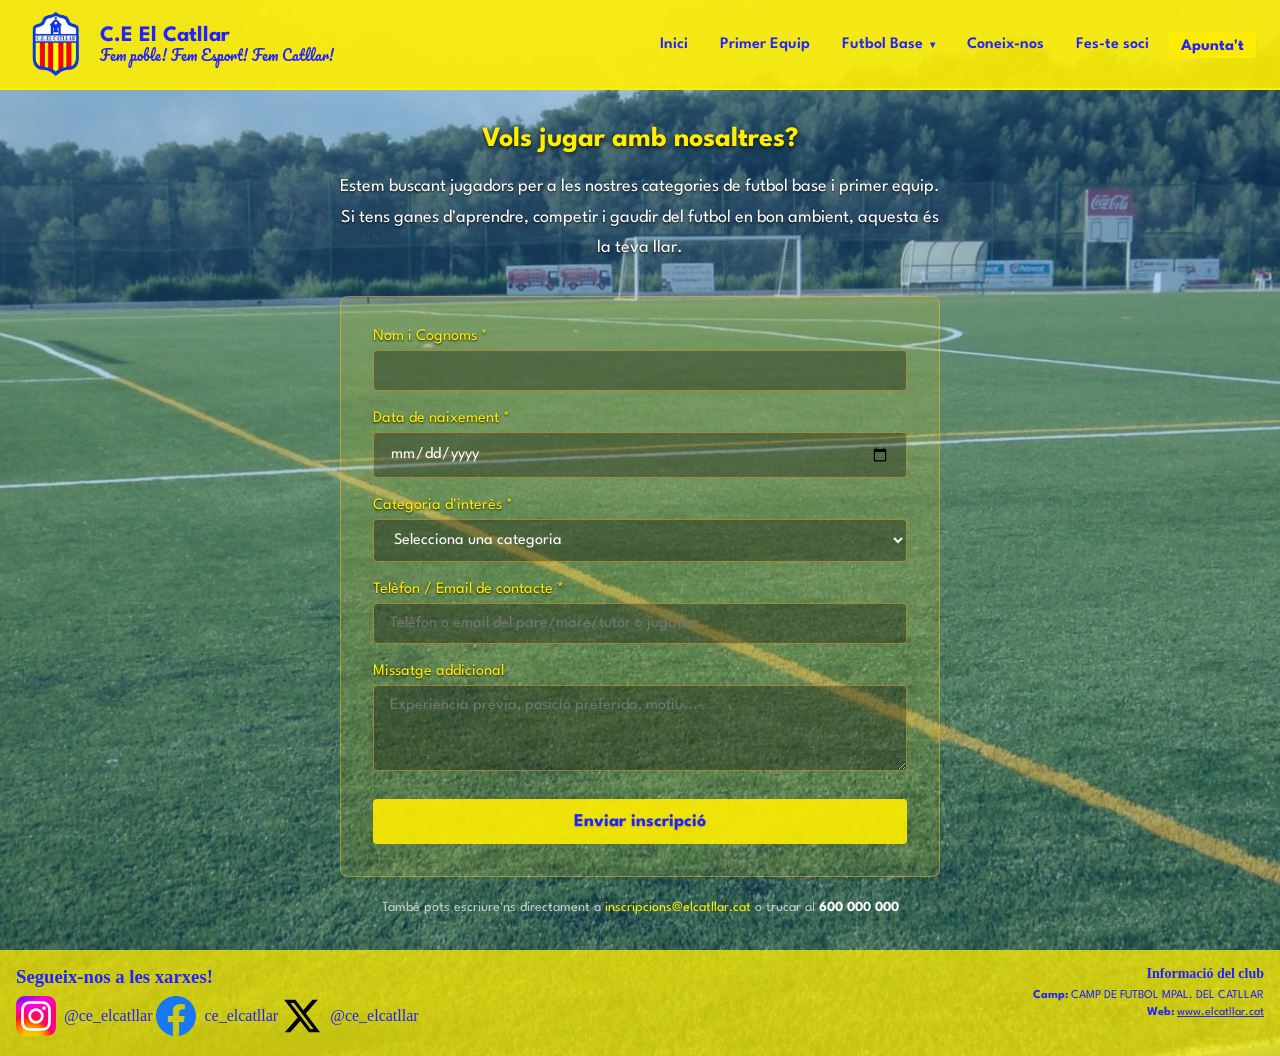
==== apunta.html @ 1a9f6cb7 "Fix header, classificacio colors, full site cleanup & new pages - Unify header across all 9 pages (l" ====
<!DOCTYPE html>
<html lang="ca">
<head>
    <meta charset="UTF-8">
    <meta name="viewport" content="width=device-width, initial-scale=1.0">
    <link rel="stylesheet" href="styles.css">
    <title>Apunta't - C.E El Catllar</title>
    <link rel="preconnect" href="https://fonts.googleapis.com">
    <link rel="preconnect" href="https://fonts.gstatic.com" crossorigin>
    <link href="https://fonts.googleapis.com/css2?family=League+Spartan:wght@100..900&display=swap" rel="stylesheet">
    <link href="https://fonts.googleapis.com/css2?family=Pacifico&display=swap" rel="stylesheet">
    <link rel="icon" type="image/png" href="srcs/Elcatllar_200x200.png">
</head>
<body>
    <header class="cabeza">
        <a class="cabeza-inici" href="index.html" title="Tornar a l'inici">
            <img src="srcs/Elcatllar_200x200.png" alt="Escut" class="escudo">
            <div class="titulos">
                <h1>C.E El Catllar</h1>
                <h2>Fem poble! Fem Esport! Fem Catllar!</h2>
            </div>
        </a>
        <nav class="navegacion" aria-label="Navegació principal">
            <ul>
                <li><a href="index.html">Inici</a></li>
                <li><a href="primer-equip.html">Primer Equip</a></li>
                <li class="dropdown">
                    <a href="futbol-base.html" class="dropdown-activador">Futbol Base</a>
                    <ul class="dropdown-menu">
                        <li><a href="equips.html">Equips</a></li>
                        <li><a href="resultats.html">Resultats</a></li>
                        <li><a href="fotos.html">Fotos</a></li>
                    </ul>
                </li>
                <li><a href="coneix-nos.html">Coneix-nos</a></li>
                <li><a href="fes-te-soci.html">Fes-te soci</a></li>
                <li><a href="apunta.html" class="actiu">Apunta't</a></li>
            </ul>
        </nav>
    </header>

    <main class="contenido-pagina">
        <section style="max-width:600px; text-align:center;">
            <h2 style="color:#ffee00; font-family:'League Spartan',sans-serif; font-size:28px; margin-bottom:20px; text-shadow:0 2px 4px rgba(0,0,0,0.8);">Vols jugar amb nosaltres?</h2>
            <p style="color:#fff; font-family:'League Spartan',sans-serif; font-size:18px; line-height:1.7; margin-bottom:32px; text-shadow:0 1px 2px rgba(0,0,0,0.8);">
                Estem buscant jugadors per a les nostres categories de futbol base i primer equip. Si tens ganes d'aprendre, competir i gaudir del futbol en bon ambient, aquesta és la teva llar.
            </p>
            <form action="mailto:inscripcions@elcatllar.cat" method="POST" enctype="text/plain" style="text-align:left; background:rgba(255,238,0,0.12); border:1px solid rgba(255,173,53,0.5); border-radius:8px; padding:32px;">
                <div style="margin-bottom:20px;">
                    <label for="nom" style="display:block; color:#ffee00; font-family:'League Spartan',sans-serif; font-size:16px; margin-bottom:6px; text-shadow:0 1px 2px rgba(0,0,0,0.8);">Nom i Cognoms *</label>
                    <input type="text" id="nom" name="nom" required style="width:100%; padding:12px 16px; border:1px solid rgba(255,173,53,0.5); border-radius:4px; background:rgba(0,0,0,0.3); color:#fff; font-family:'League Spartan',sans-serif; font-size:16px; box-sizing:border-box;">
                </div>
                <div style="margin-bottom:20px;">
                    <label for="data-naixement" style="display:block; color:#ffee00; font-family:'League Spartan',sans-serif; font-size:16px; margin-bottom:6px; text-shadow:0 1px 2px rgba(0,0,0,0.8);">Data de naixement *</label>
                    <input type="date" id="data-naixement" name="data-naixement" required style="width:100%; padding:12px 16px; border:1px solid rgba(255,173,53,0.5); border-radius:4px; background:rgba(0,0,0,0.3); color:#fff; font-family:'League Spartan',sans-serif; font-size:16px; box-sizing:border-box;">
                </div>
                <div style="margin-bottom:20px;">
                    <label for="categoria" style="display:block; color:#ffee00; font-family:'League Spartan',sans-serif; font-size:16px; margin-bottom:6px; text-shadow:0 1px 2px rgba(0,0,0,0.8);">Categoria d'interès *</label>
                    <select id="categoria" name="categoria" required style="width:100%; padding:12px 16px; border:1px solid rgba(255,173,53,0.5); border-radius:4px; background:rgba(0,0,0,0.3); color:#fff; font-family:'League Spartan',sans-serif; font-size:16px; box-sizing:border-box;">
                        <option value="" disabled selected>Selecciona una categoria</option>
                        <option value="prebenjamin">Prebenjamí (2018-2019)</option>
                        <option value="benjamin">Benjamí (2016-2017)</option>
                        <option value="alevi">Aleví (2014-2015)</option>
                        <option value="infantil">Infantil (2012-2013)</option>
                        <option value="cadet">Cadet (2010-2011)</option>
                        <option value="juvenil">Juvenil (2008-2009)</option>
                        <option value="primer-equip">Primer Equip (seniors)</option>
                    </select>
                </div>
                <div style="margin-bottom:20px;">
                    <label for="contacte" style="display:block; color:#ffee00; font-family:'League Spartan',sans-serif; font-size:16px; margin-bottom:6px; text-shadow:0 1px 2px rgba(0,0,0,0.8);">Telèfon / Email de contacte *</label>
                    <input type="text" id="contacte" name="contacte" required placeholder="Telèfon o email del pare/mare/tutor o jugador" style="width:100%; padding:12px 16px; border:1px solid rgba(255,173,53,0.5); border-radius:4px; background:rgba(0,0,0,0.3); color:#fff; font-family:'League Spartan',sans-serif; font-size:16px; box-sizing:border-box;">
                </div>
                <div style="margin-bottom:24px;">
                    <label for="missatge" style="display:block; color:#ffee00; font-family:'League Spartan',sans-serif; font-size:16px; margin-bottom:6px; text-shadow:0 1px 2px rgba(0,0,0,0.8);">Missatge addicional</label>
                    <textarea id="missatge" name="missatge" rows="4" placeholder="Experiència prèvia, posició preferida, motiu..." style="width:100%; padding:12px 16px; border:1px solid rgba(255,173,53,0.5); border-radius:4px; background:rgba(0,0,0,0.3); color:#fff; font-family:'League Spartan',sans-serif; font-size:16px; box-sizing:border-box; resize:vertical;"></textarea>
                </div>
                <button type="submit" style="width:100%; padding:14px; border:none; border-radius:4px; background:rgba(255,238,0,0.9); color:rgb(34,34,255); font-family:'League Spartan',sans-serif; font-size:18px; font-weight:bold; cursor:pointer; text-shadow:0 1px 2px rgba(0,0,0,0.2);">Enviar inscripció</button>
            </form>
            <p style="margin-top:24px; color:rgba(255,255,255,0.7); font-family:'League Spartan',sans-serif; font-size:14px;">
                També pots escriure'ns directament a <a href="mailto:inscripcions@elcatllar.cat" style="color:#ffee00;">inscripcions@elcatllar.cat</a> o trucar al <strong style="color:#fff;">600 000 000</strong>
            </p>
        </section>
    </main>

    <footer>
        <div class="footer-esquerra">
            <h3>Segueix-nos a les xarxes!</h3>
            <div class="redes">
                <a href="https://www.instagram.com/ce_elcatllar/" target="_blank" rel="noopener">
                    <img src="srcs/Instagram_logo_2022.svg.webp" alt="Instagram" class="logos">
                    <span>@ce_elcatllar</span>
                </a>
                <a href="https://www.facebook.com/ceelcatllar" target="_blank" rel="noopener">
                    <img src="srcs/Facebook_logo.svg" alt="Facebook" class="logos">
                    <span>ce_elcatllar</span>
                </a>
                <a href="https://x.com/ce_elcatllar" target="_blank" rel="noopener">
                    <img src="srcs/X_logo.svg" alt="X" class="logos">
                    <span>@ce_elcatllar</span>
                </a>
            </div>
        </div>
        <div class="info-club">
            <h3>Informació del club</h3>
            <p class="camp"><strong>Camp:</strong> CAMP DE FUTBOL MPAL. DEL CATLLAR</p>
            <p class="adreca"><strong>Web:</strong> <a href="http://www.elcatllar.cat" target="_blank" rel="noopener">www.elcatllar.cat</a></p>
        </div>
    </footer>
</body>
</html>
---- styles.css ----
* {
  margin: 0;
  padding: 0;
  box-sizing: border-box;
}

body {
  display: flex;
  flex-direction: column;
  min-height: 100vh;
  margin: 0;
  padding: 0;
  background-image: linear-gradient(rgba(0, 102, 204, 0.3), rgba(0, 102, 204, 0.3)), url('srcs/campo.jpg');
  background-size: cover, cover;
  background-position: center, center;
  background-repeat: no-repeat, no-repeat;
  background-attachment: scroll;
}


.escudo {
  width: 64px;
  height: 64px;
  flex-shrink: 0;
}

.cabeza {
  display: flex;
  align-items: center;
  justify-content: space-between;
  gap: 24px;
  background-color: rgba(255, 238, 0, 0.9);
  padding: 12px 24px;
  border-bottom: 2px solid #ffee00;
  flex-wrap: nowrap;
}

.cabeza-inici {
  display: flex;
  align-items: center;
  gap: 12px;
  text-decoration: none;
  flex-shrink: 0;
}

.titulos {
  display: flex;
  flex-direction: column;
  gap: 0;
  line-height: 1.1;
}

.cabeza h1 {
  margin: 0;
  font-size: 22px;
  color: rgb(34, 34, 255);
  font-family: 'League Spartan', sans-serif;
  font-weight: 700;
  white-space: nowrap;
}

.cabeza h2 {
  margin: 0;
  font-size: 14px;
  color: rgb(34, 34, 255);
  font-family: Pacifico, sans-serif;
  font-weight: 400;
  white-space: nowrap;
}

.navegacion {
  display: flex;
  align-items: center;
  flex-shrink: 1;
  min-width: 0;
}

.navegacion ul {
  display: flex;
  align-items: center;
  gap: 8px;
  margin: 0;
  padding: 0;
  list-style: none;
  flex-wrap: wrap;
  justify-content: flex-end;
}

.navegacion li {
  position: relative;
}

.navegacion a {
  display: block;
  padding: 8px 12px;
  color: rgb(34, 34, 255);
  font-family: 'League Spartan', sans-serif;
  font-size: 16px;
  font-weight: 600;
  text-decoration: none;
  border-radius: 4px;
  transition: background 0.2s, color 0.2s;
  white-space: nowrap;
}

.navegacion a:hover,
.navegacion a.actiu {
  background-color: rgba(255, 238, 0, 0.9);
  color: rgb(34, 34, 255);
}

.navegacion a.actiu {
  font-weight: 700;
}

/* Dropdown */
.dropdown {
  position: relative;
}

.dropdown-activador::after {
  content: " ▾";
  font-size: 10px;
  margin-left: 4px;
}

.dropdown-menu {
  position: absolute;
  top: 100%;
  left: 0;
  margin-top: 4px;
  padding: 8px 0;
  background: rgba(255, 238, 0, 0.95);
  border: 1px solid #ffee00;
  border-radius: 0 0 6px 6px;
  list-style: none;
  min-width: 180px;
  opacity: 0;
  visibility: hidden;
  transform: translateY(-8px);
  transition: opacity 0.2s, transform 0.2s, visibility 0.2s;
  z-index: 100;
}

.dropdown:hover .dropdown-menu,
.dropdown:focus-within .dropdown-menu {
  opacity: 1;
  visibility: visible;
  transform: translateY(0);
}

.dropdown-menu li {
  margin: 0;
}

.dropdown-menu a {
  display: block;
  padding: 10px 16px;
  color: rgb(34, 34, 255);
  font-family: 'League Spartan', sans-serif;
  font-size: 15px;
  font-weight: 500;
  border-radius: 0;
}

.dropdown-menu a:hover {
  background-color: rgba(255, 238, 0, 0.2);
}

@media (max-width: 768px) {
  .cabeza {
    flex-direction: column;
    gap: 12px;
    padding: 12px 16px;
  }
  
  .cabeza-inici {
    order: 1;
  }
  
  .navegacion {
    order: 2;
    width: 100%;
  }
  
  .navegacion ul {
    justify-content: center;
    gap: 4px;
  }
  
  .navegacion a {
    padding: 6px 10px;
    font-size: 14px;
  }
  
  .cabeza h1 { font-size: 20px; }
  .cabeza h2 { font-size: 13px; }
  .escudo { width: 56px; height: 56px; }
}

.contenido-inicio {
  display: flex;
  flex-wrap: wrap;
  align-content: stretch;
  align-items: stretch;
  gap: 24px;
  flex: 1;
  width: 100%;
  min-height: 0;
  margin: 0;
  padding: clamp(16px, 3vw, 36px);
  border: none;
  background-color: transparent;
}

/* Pàgines de contingut ple (resultats, fotos, coneix-nos, apunta):
   estiren tot l'espai disponible entre capçalera i peu. */
.contenido-pagina {
  flex: 1;
  display: flex;
  flex-direction: column;
  align-items: center;
  justify-content: center;
  width: 100%;
  min-height: 0;
  padding: clamp(16px, 3vw, 36px);
}

.menus-inicio {
  display: flex;
  flex-direction: column;
  justify-content: space-between;
  flex: 0.8 1 220px;
  padding-top: 8px;
}

.menu-grupo {
  padding: 0;
  background-color: transparent;
}

.menu-grupo h2 {
  margin: 0 0 10px;
  color: #ffee00;
  font-family: 'League Spartan', sans-serif;
  font-size: 16px;
  font-weight: 500;
  line-height: 1.35;
  text-shadow: 0 1px 2px rgba(0, 0, 0, 0.8);
}

.menu-grupo button,
.menu-grupo .boton-menu {
  display: block;
  margin: 0 0 8px;
  padding: 12px 18px;
  border: 1px solid #ffee00;
  background-color: rgba(255, 238, 0, 0.62);
  color: rgb(34, 34, 255);
  font-family: 'League Spartan', sans-serif;
  font-size: 15px;
  text-decoration: none;
  cursor: pointer;
}
.menu-grupo .boton-menu:hover {
  background-color: rgba(255, 238, 0, 0.9);
  color: rgb(34, 34, 255);
}
.navegacion a.actiu {
  border-bottom: 2px solid #ffee00;
  padding-bottom: 2px;
  font-weight: 700;
}
.boton-menu.actiu {
  background-color: rgba(255, 238, 0, 0.9);
  color: rgb(34, 34, 255);
  font-weight: 700;
}

.menu-base {
  margin-top: 0;
}

.menu-apunta {
  margin-top: 0;
}

.zona-partits {
  display: flex;
  flex-direction: column;
  gap: 14px;
  flex: 1.5 1 420px;
  padding-right: 10px;
  min-width: 0;
}

.recuadros-partido {
  display: grid;
  grid-template-columns: repeat(auto-fit, minmax(min(100%, 280px), 1fr));
  align-content: start;
  gap: 14px;
}

.recuadro-partido {
  padding: 18px;
  border: 1px solid #ffee00;
  background-color: rgba(255, 238, 0, 0.16);
  color: #ffee00;
  font-family: Georgia, serif;
  font-size: 14px;
  display: flex;
  flex-direction: column;
}
.partido-info {
  flex: 1;
  display: flex;
  flex-direction: column;
  justify-content: center;
  align-items: center;
}
.partido-info .fila-partido {
  width: 100%;
}

.recuadro-partido h2 {
  flex-shrink: 0;
  color: #ffee00;
  font-size: inherit;
  font-weight: 400;
  text-shadow: 0 1px 2px rgba(0, 0, 0, 0.8);
}

/* Nova estructura: escuts dalt, noms sota, marcador al mig, info al final */
.fila-partido {
  display: flex;
  flex-direction: column;
  align-items: center;
  gap: 8px;
  width: 100%;
}

.escudos-row {
  display: flex;
  justify-content: center;
  align-items: center;
  gap: 24px;
  width: 100%;
  margin-bottom: 4px;
}

.escudo-grande {
  width: 72px;
  height: 72px;
  object-fit: contain;
  flex-shrink: 0;
  filter: drop-shadow(0 2px 4px rgba(0,0,0,0.3));
}

.nombres-row {
  display: flex;
  justify-content: center;
  align-items: center;
  gap: 16px;
  width: 100%;
  margin-bottom: 8px;
}

.nombre-equipo {
  font-family: 'League Spartan', sans-serif;
  font-size: 14px;
  font-weight: 700;
  color: #fff;
  text-shadow: 0 1px 3px rgba(0,0,0,0.8);
  text-align: center;
  max-width: 100px;
  word-wrap: break-word;
}

.marcador-central {
  font-family: 'League Spartan', sans-serif;
  font-size: 28px;
  font-weight: 900;
  color: #ffee00;
  text-shadow: 0 2px 4px rgba(0,0,0,0.9);
  white-space: nowrap;
}

.info-partido {
  display: flex;
  flex-direction: column;
  align-items: center;
  gap: 2px;
  width: 100%;
  text-align: center;
}

.fecha {
  font-family: 'League Spartan', sans-serif;
  font-size: 12px;
  color: #ffee00;
  margin: 0;
  text-shadow: 0 1px 2px rgba(0,0,0,0.8);
}

.campo {
  font-family: 'League Spartan', sans-serif;
  font-size: 11px;
  color: rgba(255,255,255,0.7);
  margin: 0;
  text-shadow: 0 1px 2px rgba(0,0,0,0.8);
}

a {
  color: rgb(34, 34, 255);
  text-decoration: none;
}
footer {
  display: flex;
  flex-wrap: wrap;
  gap: 24px;
  align-items: flex-start;
  justify-content: space-between;
  background-color: rgba(255, 238, 0, 0.75);
  padding: 16px;
}

.footer-esquerra {
  display: flex;
  flex-direction: column;
  gap: 8px;
  flex: 1;
  min-width: 240px;
}

.info-club {
  flex: 0 0 auto;
  min-width: 240px;
  margin-left: auto;
  text-align: right;
}

.info-club h3 {
  color: rgb(34, 34, 255);
  margin: 0 0 8px;
  font-size: 14px;
}

.info-club p {
  margin: 0 0 4px;
  font-family: 'League Spartan', sans-serif;
  font-size: 12px;
  color: rgb(34, 34, 255);
}

.info-club a {
  color: rgb(34, 34, 255);
  text-decoration: underline;
}

.info-club p strong {
  font-weight: 700;
}

.info-club .camp,
.info-club .adreca {
  margin-bottom: 6px;
}

footer h3 {
  color: rgb(34, 34, 255);
  margin: 0;
}
.redes a {
  display: inline-flex;
  align-items: center;
  gap: 8px;
  color: rgb(34, 34, 255);
  text-decoration: none;
}
.redes a:hover {
  opacity: 0.8;
}
.logos {
  width: 40px;
  height: 40px;
}

/* CLASSIFICACIÓ - rectangle groc, minimalista, 3 columnes, estira fins al final del fons */
.recuadro-classificacio {
  flex: 1;
  display: flex;
  flex-direction: column;
  padding: 14px 18px;
  border: 1px solid rgba(255, 238, 0, 0.6);
  background-color: rgba(255, 238, 0, 0.22);
  min-height: 300px;
}

.recuadro-classificacio h2 {
  color: #ffee00;
  font-family: 'League Spartan', sans-serif;
  font-size: 15px;
  font-weight: 400;
  text-shadow: 0 1px 2px rgba(0, 0, 0, 0.8);
  margin: 0 0 8px;
  text-align: center;
}

.classificacio-info {
  flex: 1;
  display: flex;
  flex-direction: column;
}

.classificacio-info p {
  margin: auto;
  color: #fff;
  font-family: 'League Spartan', sans-serif;
}

/* Xarxa de 3 columnes: cada columna conté un rang contigu d'equips */
.xarxa-classificacio {
  display: flex;
  flex-direction: row;
  gap: 1px;
  background-color: rgba(255, 238, 0, 0.22);
  border: 1px solid rgba(255, 238, 0, 0.28);
  font-family: 'League Spartan', sans-serif;
  font-size: 12px;
  flex: 1;
  height: 100%;
  min-height: 0;
}

.xarxa-columna {
  flex: 1 1 0;
  min-width: 0;
  display: flex;
  flex-direction: column;
  gap: 1px;
  background-color: rgba(255, 238, 0, 0.22);
  border-right: 1px solid rgba(255, 238, 0, 0.28);
  height: 100%;
}
.xarxa-columna:last-child {
  border-right: none;
}

/* Indicadors de posició: ascens, playoff, descendent */
.cella-classificacio::before {
  content: "";
  width: 8px;
  height: 8px;
  border-radius: 50%;
  flex-shrink: 0;
  margin-right: 4px;
}

/* Posició 1: Verd (ascens directe) */
.cella-classificacio.pos-1::before,
.cella-classificacio.equip-club.pos-1::before {
  background: #2ecc71 !important;
  box-shadow: 0 0 6px #2ecc71;
}

/* Posició 2: Blau */
.cella-classificacio.pos-2::before,
.cella-classificacio.equip-club.pos-2::before {
  background: #3498db !important;
  box-shadow: 0 0 6px #3498db;
}

/* Posició 3-6: Taronja */
.cella-classificacio.pos-3::before,
.cella-classificacio.pos-4::before,
.cella-classificacio.pos-5::before,
.cella-classificacio.pos-6::before,
.cella-classificacio.equip-club.pos-3::before,
.cella-classificacio.equip-club.pos-4::before,
.cella-classificacio.equip-club.pos-5::before,
.cella-classificacio.equip-club.pos-6::before {
  background: #f39c12 !important;
  box-shadow: 0 0 6px #f39c12;
}

/* Darreres 4 posicions: Descens - Vermell */
.cella-classificacio.pos-descens::before,
.cella-classificacio.equip-club.pos-descens::before {
  background: #e74c3c !important;
  box-shadow: 0 0 6px #e74c3c;
}

.cella-classificacio {
  background-color: rgba(255, 238, 0, 0.08);
  padding: 8px 10px;
  display: flex;
  align-items: center;
  gap: 6px;
  color: #fff;
  text-shadow: 0 1px 2px rgba(0,0,0,0.7);
  flex: 1;
  min-height: 0;
}

.cella-classificacio .posicio {
  font-weight: 900;
  color: #ffee00;
  font-size: 12px;
  min-width: 16px;
  text-align: center;
}

.cella-classificacio .escut-classificacio {
  width: 22px;
  height: 22px;
  object-fit: contain;
  flex-shrink: 0;
}

.cella-classificacio .nom-equip-classificacio {
  font-size: 11px;
  line-height: 1.1;
  flex: 1;
  min-width: 0;
  white-space: normal;
  word-break: break-word;
}

.cella-classificacio .pts-classificacio {
  font-weight: 900;
  color: #ffee00;
  font-size: 13px;
  flex-shrink: 0;
}

.cella-classificacio.equip-club {
  background-color: rgba(255, 238, 0, 0.25);
}
.cella-classificacio.equip-club .posicio,
.cella-classificacio.equip-club .nom-equip-classificacio,
.cella-classificacio.equip-club .pts-classificacio {
  color: #ffee00;
}

@media (max-width: 600px) {
  .xarxa-classificacio {
    flex-direction: column;
  }
  .xarxa-columna {
    flex-direction: row;
    flex-wrap: wrap;
  }
  .xarxa-classificacio {
    font-size: 11px;
  }
  .cella-classificacio {
    padding: 5px 8px;
  }
  .cella-classificacio .escut-classificacio {
    width: 20px;
    height: 20px;
  }
}

/* Imatge dels resultats: s'ajusta al marcador sense estirar */
.imatge-resultats {
  width: 100%;
  max-width: 760px;
  height: auto;
  display: block;
  margin: 0 auto;
  border: 1px solid rgba(255, 238, 0, 0.5);
  border-radius: 6px;
  cursor: zoom-in;
}

/* MURAL DE FOTOS — columnes CSS (masonry), no quadrícula */
.mural-fotos {
  column-count: 4;
  column-gap: 12px;
  padding: 10px;
  width: 100%;
  max-width: 1200px;
}
.foto {
  break-inside: avoid;
  margin-bottom: 12px;
  background: rgba(255, 238, 0, 0.12);
  border: 1px solid rgba(255, 238, 0, 0.5);
  border-radius: 6px;
  overflow: hidden;
  box-shadow: 0 2px 6px rgba(0, 0, 0, 0.25);
}
.foto img {
  width: 100%;
  display: block;
  cursor: zoom-in;
}
.foto-gran img   { height: 300px; object-fit: cover; }
.foto-medium img { height: 200px; object-fit: cover; }
.foto-petit img  { height: 140px; object-fit: cover; }
.foto figcaption {
  padding: 6px 10px;
  font-family: 'League Spartan', sans-serif;
  font-size: 11px;
  color: #ffee00;
  text-shadow: 0 1px 2px rgba(0, 0, 0, 0.8);
  text-align: center;
}
@media (max-width: 900px)  { .mural-fotos { column-count: 3; } }
@media (max-width: 600px)  { .mural-fotos { column-count: 2; } }
@media (max-width: 420px)  { .mural-fotos { column-count: 1; } }

/* LIGHTBOX */
#lightbox {
  position: fixed;
  inset: 0;
  background: rgba(0, 0, 0, 0.92);
  display: none;
  align-items: center;
  justify-content: center;
  z-index: 9999;
  padding: 20px;
  cursor: zoom-out;
}
#lightbox.obert {
  display: flex;
}
#lightbox-img {
  max-width: 100%;
  max-height: 100%;
  object-fit: contain;
  border-radius: 6px;
  box-shadow: 0 8px 40px rgba(0, 0, 0, 0.6);
}
#lightbox-tancar {
  position: fixed;
  top: 24px;
  right: 32px;
  background: none;
  border: none;
  color: #fff;
  font-size: 40px;
  cursor: pointer;
  line-height: 1;
  opacity: 0.85;
  transition: opacity 0.2s;
}
#lightbox-tancar:hover {
  opacity: 1;
}
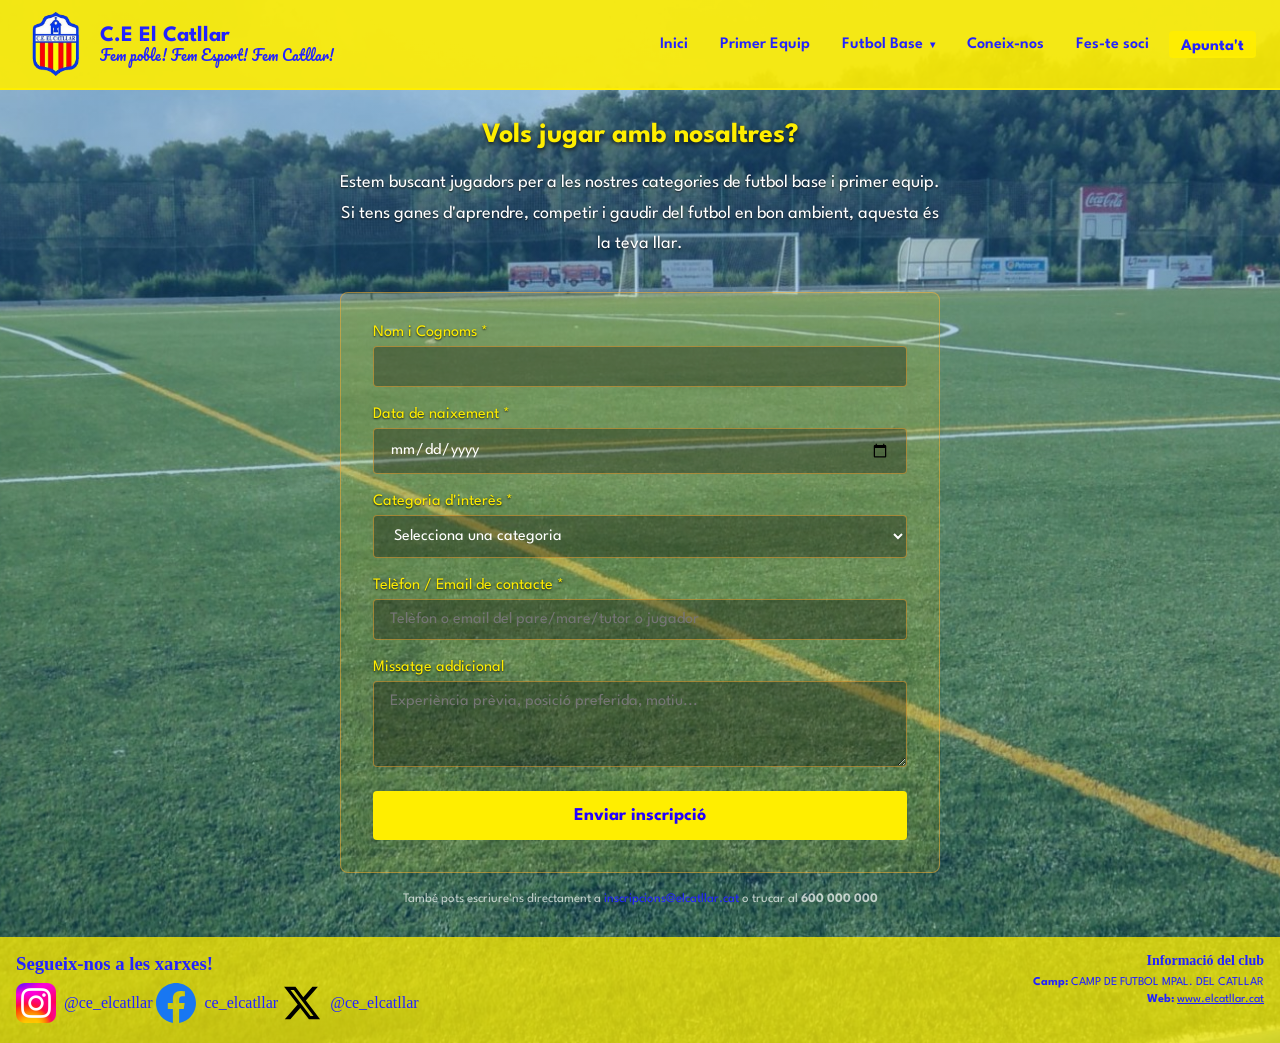
==== commit 8cc68f34: "cositas varias" ====
--- a/apunta.html
+++ b/apunta.html
@@ -40,23 +40,23 @@
     </header>
 
     <main class="contenido-pagina">
-        <section style="max-width:600px; text-align:center;">
-            <h2 style="color:#ffee00; font-family:'League Spartan',sans-serif; font-size:28px; margin-bottom:20px; text-shadow:0 2px 4px rgba(0,0,0,0.8);">Vols jugar amb nosaltres?</h2>
-            <p style="color:#fff; font-family:'League Spartan',sans-serif; font-size:18px; line-height:1.7; margin-bottom:32px; text-shadow:0 1px 2px rgba(0,0,0,0.8);">
+        <section class="apunta-section">
+            <h2 class="apunta-title">Vols jugar amb nosaltres?</h2>
+            <p class="apunta-text">
                 Estem buscant jugadors per a les nostres categories de futbol base i primer equip. Si tens ganes d'aprendre, competir i gaudir del futbol en bon ambient, aquesta és la teva llar.
             </p>
-            <form action="mailto:inscripcions@elcatllar.cat" method="POST" enctype="text/plain" style="text-align:left; background:rgba(255,238,0,0.12); border:1px solid rgba(255,173,53,0.5); border-radius:8px; padding:32px;">
-                <div style="margin-bottom:20px;">
-                    <label for="nom" style="display:block; color:#ffee00; font-family:'League Spartan',sans-serif; font-size:16px; margin-bottom:6px; text-shadow:0 1px 2px rgba(0,0,0,0.8);">Nom i Cognoms *</label>
-                    <input type="text" id="nom" name="nom" required style="width:100%; padding:12px 16px; border:1px solid rgba(255,173,53,0.5); border-radius:4px; background:rgba(0,0,0,0.3); color:#fff; font-family:'League Spartan',sans-serif; font-size:16px; box-sizing:border-box;">
+            <form action="mailto:inscripcions@elcatllar.cat" method="POST" enctype="text/plain" class="apunta-form">
+                <div class="apunta-form-group">
+                    <label for="nom" class="apunta-label">Nom i Cognoms *</label>
+                    <input type="text" id="nom" name="nom" required class="apunta-input">
                 </div>
-                <div style="margin-bottom:20px;">
-                    <label for="data-naixement" style="display:block; color:#ffee00; font-family:'League Spartan',sans-serif; font-size:16px; margin-bottom:6px; text-shadow:0 1px 2px rgba(0,0,0,0.8);">Data de naixement *</label>
-                    <input type="date" id="data-naixement" name="data-naixement" required style="width:100%; padding:12px 16px; border:1px solid rgba(255,173,53,0.5); border-radius:4px; background:rgba(0,0,0,0.3); color:#fff; font-family:'League Spartan',sans-serif; font-size:16px; box-sizing:border-box;">
+                <div class="apunta-form-group">
+                    <label for="data-naixement" class="apunta-label">Data de naixement *</label>
+                    <input type="date" id="data-naixement" name="data-naixement" required class="apunta-input">
                 </div>
-                <div style="margin-bottom:20px;">
-                    <label for="categoria" style="display:block; color:#ffee00; font-family:'League Spartan',sans-serif; font-size:16px; margin-bottom:6px; text-shadow:0 1px 2px rgba(0,0,0,0.8);">Categoria d'interès *</label>
-                    <select id="categoria" name="categoria" required style="width:100%; padding:12px 16px; border:1px solid rgba(255,173,53,0.5); border-radius:4px; background:rgba(0,0,0,0.3); color:#fff; font-family:'League Spartan',sans-serif; font-size:16px; box-sizing:border-box;">
+                <div class="apunta-form-group">
+                    <label for="categoria" class="apunta-label">Categoria d'interès *</label>
+                    <select id="categoria" name="categoria" required class="apunta-input">
                         <option value="" disabled selected>Selecciona una categoria</option>
                         <option value="prebenjamin">Prebenjamí (2018-2019)</option>
                         <option value="benjamin">Benjamí (2016-2017)</option>
@@ -67,19 +67,17 @@
                         <option value="primer-equip">Primer Equip (seniors)</option>
                     </select>
                 </div>
-                <div style="margin-bottom:20px;">
-                    <label for="contacte" style="display:block; color:#ffee00; font-family:'League Spartan',sans-serif; font-size:16px; margin-bottom:6px; text-shadow:0 1px 2px rgba(0,0,0,0.8);">Telèfon / Email de contacte *</label>
-                    <input type="text" id="contacte" name="contacte" required placeholder="Telèfon o email del pare/mare/tutor o jugador" style="width:100%; padding:12px 16px; border:1px solid rgba(255,173,53,0.5); border-radius:4px; background:rgba(0,0,0,0.3); color:#fff; font-family:'League Spartan',sans-serif; font-size:16px; box-sizing:border-box;">
+                <div class="apunta-form-group">
+                    <label for="contacte" class="apunta-label">Telèfon / Email de contacte *</label>
+                    <input type="text" id="contacte" name="contacte" required placeholder="Telèfon o email del pare/mare/tutor o jugador" class="apunta-input">
                 </div>
-                <div style="margin-bottom:24px;">
-                    <label for="missatge" style="display:block; color:#ffee00; font-family:'League Spartan',sans-serif; font-size:16px; margin-bottom:6px; text-shadow:0 1px 2px rgba(0,0,0,0.8);">Missatge addicional</label>
-                    <textarea id="missatge" name="missatge" rows="4" placeholder="Experiència prèvia, posició preferida, motiu..." style="width:100%; padding:12px 16px; border:1px solid rgba(255,173,53,0.5); border-radius:4px; background:rgba(0,0,0,0.3); color:#fff; font-family:'League Spartan',sans-serif; font-size:16px; box-sizing:border-box; resize:vertical;"></textarea>
+                <div class="apunta-form-group">
+                    <label for="missatge" class="apunta-label">Missatge addicional</label>
+                    <textarea id="missatge" name="missatge" rows="4" placeholder="Experiència prèvia, posició preferida, motiu..." class="apunta-input"></textarea>
                 </div>
-                <button type="submit" style="width:100%; padding:14px; border:none; border-radius:4px; background:rgba(255,238,0,0.9); color:rgb(34,34,255); font-family:'League Spartan',sans-serif; font-size:18px; font-weight:bold; cursor:pointer; text-shadow:0 1px 2px rgba(0,0,0,0.2);">Enviar inscripció</button>
+                <button type="submit" class="apunta-submit">Enviar inscripció</button>
             </form>
-            <p style="margin-top:24px; color:rgba(255,255,255,0.7); font-family:'League Spartan',sans-serif; font-size:14px;">
-                També pots escriure'ns directament a <a href="mailto:inscripcions@elcatllar.cat" style="color:#ffee00;">inscripcions@elcatllar.cat</a> o trucar al <strong style="color:#fff;">600 000 000</strong>
-            </p>
+            <p class="apunta-nota">També pots escriure'ns directament a <a href="mailto:inscripcions@elcatllar.cat">inscripcions@elcatllar.cat</a> o trucar al <strong>600 000 000</strong></p>
         </section>
     </main>
 
--- a/styles.css
+++ b/styles.css
@@ -748,4 +748,776 @@
 }
 #lightbox-tancar:hover {
   opacity: 1;
+}
+
+/* EQUIPS PAGE */
+.equips-container {
+  max-width: 1000px;
+  width: 100%;
+}
+
+.equips-title {
+  color: #ffee00;
+  font-family: 'League Spartan', sans-serif;
+  font-size: 28px;
+  margin-bottom: 24px;
+  text-shadow: 0 2px 4px rgba(0,0,0,0.8);
+  text-align: center;
+}
+
+.equips-grid {
+  display: grid;
+  grid-template-columns: repeat(auto-fit, minmax(300px, 1fr));
+  gap: 24px;
+}
+
+.equip-card {
+  background: rgba(255,238,0,0.12);
+  border: 1px solid rgba(255,173,53,0.5);
+  border-radius: 8px;
+  padding: 24px;
+}
+
+.equip-nom {
+  color: #ffee00;
+  font-family: 'League Spartan', sans-serif;
+  font-size: 20px;
+  margin-bottom: 12px;
+  text-shadow: 0 1px 2px rgba(0,0,0,0.8);
+}
+
+.equip-categoria,
+.equip-entrenador,
+.equip-jugadors {
+  color: #fff;
+  font-family: 'League Spartan', sans-serif;
+  font-size: 15px;
+  line-height: 1.6;
+  margin-bottom: 8px;
+}
+
+.equip-jugadors {
+  margin-bottom: 0;
+}
+
+.equips-total {
+  margin-top: 32px;
+  text-align: center;
+  color: rgba(255,255,255,0.7);
+  font-family: 'League Spartan', sans-serif;
+  font-size: 14px;
+}
+
+.equips-total strong {
+  color: #fff;
+}
+
+.equips-total a {
+  color: #ffee00;
+}
+
+/* JUGADORS DESTACATS */
+.destacats-section {
+  margin-top: 48px;
+  padding-top: 32px;
+  border-top: 1px solid rgba(255,173,53,0.3);
+}
+
+.destacats-title {
+  color: #ffee00;
+  font-family: 'League Spartan', sans-serif;
+  font-size: 24px;
+  margin-bottom: 24px;
+  text-shadow: 0 2px 4px rgba(0,0,0,0.8);
+  text-align: center;
+}
+
+.destacat-equip {
+  margin-bottom: 32px;
+}
+
+.destacat-equip-title {
+  color: #ffad35;
+  font-family: 'League Spartan', sans-serif;
+  font-size: 18px;
+  margin-bottom: 16px;
+  border-bottom: 1px solid rgba(255,173,53,0.3);
+  padding-bottom: 8px;
+}
+
+.destacats-grid {
+  display: grid;
+  grid-template-columns: repeat(auto-fit, minmax(250px, 1fr));
+  gap: 16px;
+}
+
+.destacat-card {
+  background: rgba(255,238,0,0.1);
+  border: 1px solid rgba(255,173,53,0.4);
+  border-radius: 8px;
+  padding: 16px;
+  text-align: center;
+}
+
+.destacat-jugador {
+  color: #fff;
+  font-family: 'League Spartan', sans-serif;
+  font-size: 16px;
+  margin-bottom: 6px;
+}
+
+.destacat-posicio {
+  color: #ffee00;
+  font-family: 'League Spartan', sans-serif;
+  font-size: 13px;
+  margin-bottom: 10px;
+}
+
+.destacat-descripcio {
+  color: rgba(255,255,255,0.8);
+  font-family: 'League Spartan', sans-serif;
+  font-size: 12px;
+  line-height: 1.4;
+}
+
+.destacats-nota {
+  margin-top: 24px;
+  text-align: center;
+  color: rgba(255,255,255,0.6);
+  font-family: 'League Spartan', sans-serif;
+  font-size: 13px;
+}
+
+.destacats-nota em {
+  font-style: italic;
+}
+
+/* RESPONSIVE EQUIPS */
+@media (max-width: 600px) {
+  .equips-title {
+    font-size: 22px;
+  }
+  .equip-card {
+    padding: 16px;
+  }
+  .destacats-title {
+    font-size: 20px;
+  }
+  .destacat-equip-title {
+    font-size: 16px;
+  }
+}
+
+/* GENERAL PAGE CLASSES */
+.contenido-inicio {
+  flex: 1;
+  display: flex;
+  flex-direction: column;
+}
+
+.menus-inicio {
+  display: flex;
+  flex-direction: column;
+  gap: 24px;
+  padding: 24px;
+  background: rgba(0, 0, 0, 0.5);
+  border-radius: 12px;
+  margin: 24px;
+}
+
+.menu-grupo {
+  display: flex;
+  flex-direction: column;
+  gap: 12px;
+}
+
+.menu-grupo h2 {
+  color: #ffee00;
+  font-family: 'League Spartan', sans-serif;
+  font-size: 18px;
+  text-shadow: 0 1px 2px rgba(0,0,0,0.8);
+}
+
+.menu-base h2,
+.menu-apunta h2 {
+  color: #ffad35;
+}
+
+.boton-menu {
+  display: inline-block;
+  padding: 14px 28px;
+  background: rgba(255, 238, 0, 0.2);
+  border: 2px solid #ffee00;
+  border-radius: 8px;
+  color: #ffee00;
+  font-family: 'League Spartan', sans-serif;
+  font-size: 16px;
+  font-weight: 700;
+  text-decoration: none;
+  text-align: center;
+  transition: all 0.2s;
+}
+
+.boton-menu:hover {
+  background: #ffee00;
+  color: #2200ff;
+}
+
+.zona-partits {
+  flex: 1;
+  display: flex;
+  flex-direction: column;
+  gap: 24px;
+  padding: 0 24px 24px;
+}
+
+.recuadros-partido {
+  display: flex;
+  gap: 24px;
+  flex-wrap: wrap;
+}
+
+.recuadro-partido {
+  flex: 1;
+  min-width: 280px;
+  background: rgba(0, 0, 0, 0.6);
+  border: 1px solid rgba(255, 173, 53, 0.4);
+  border-radius: 12px;
+  padding: 24px;
+  display: flex;
+  flex-direction: column;
+}
+
+.recuadro-partido h2 {
+  color: #ffee00;
+  font-family: 'League Spartan', sans-serif;
+  font-size: 20px;
+  margin-bottom: 16px;
+  text-shadow: 0 1px 2px rgba(0,0,0,0.8);
+}
+
+.partido-info {
+  color: #fff;
+  font-family: 'League Spartan', sans-serif;
+  font-size: 16px;
+  line-height: 1.6;
+  flex: 1;
+}
+
+.partido-info p {
+  margin-bottom: 12px;
+}
+
+.recuadro-classificacio {
+  background: rgba(0, 0, 0, 0.6);
+  border: 1px solid rgba(255, 173, 53, 0.4);
+  border-radius: 12px;
+  padding: 24px;
+}
+
+.recuadro-classificacio h2 {
+  color: #ffee00;
+  font-family: 'League Spartan', sans-serif;
+  font-size: 20px;
+  margin-bottom: 16px;
+  text-shadow: 0 1px 2px rgba(0,0,0,0.8);
+}
+
+.classificacio-info {
+  color: #fff;
+  font-family: 'League Spartan', sans-serif;
+  font-size: 15px;
+  line-height: 1.6;
+}
+
+.contenido-pagina {
+  flex: 1;
+  display: flex;
+  flex-direction: column;
+  align-items: center;
+  padding: 32px 24px;
+}
+
+/* PRIMER EQUIP */
+.primer-equip-section {
+  max-width: 820px;
+  width: 100%;
+  flex: 1;
+  display: flex;
+  flex-direction: column;
+}
+
+.primer-equip-title {
+  color: #ffee00;
+  font-family: 'League Spartan', sans-serif;
+  font-size: 28px;
+  margin-bottom: 20px;
+  text-shadow: 0 2px 4px rgba(0,0,0,0.8);
+  text-align: center;
+}
+
+.primer-equip-info {
+  color: #fff;
+  font-family: 'League Spartan', sans-serif;
+  font-size: 18px;
+  line-height: 1.7;
+  text-align: center;
+  text-shadow: 0 1px 2px rgba(0,0,0,0.8);
+  margin-bottom: 24px;
+}
+
+.primer-equip-link {
+  display: inline-block;
+}
+
+/* FUTBOL BASE */
+.futbol-base-section {
+  max-width: 800px;
+  text-align: center;
+}
+
+.futbol-base-title {
+  color: #ffee00;
+  font-family: 'League Spartan', sans-serif;
+  font-size: 28px;
+  margin-bottom: 20px;
+  text-shadow: 0 2px 4px rgba(0,0,0,0.8);
+}
+
+.futbol-base-text {
+  color: #fff;
+  font-family: 'League Spartan', sans-serif;
+  font-size: 18px;
+  line-height: 1.7;
+  margin-bottom: 32px;
+  text-shadow: 0 1px 2px rgba(0,0,0,0.8);
+}
+
+.futbol-base-botons {
+  display: flex;
+  flex-wrap: wrap;
+  justify-content: center;
+  gap: 24px;
+  margin-top: 32px;
+}
+
+.futbol-base-boto {
+  font-size: 20px;
+  padding: 24px 40px;
+}
+
+.futbol-base-categories {
+  margin-top: 48px;
+  text-align: left;
+  max-width: 700px;
+  margin-left: auto;
+  margin-right: auto;
+}
+
+.futbol-base-categories-title {
+  color: #ffee00;
+  font-family: 'League Spartan', sans-serif;
+  font-size: 22px;
+  margin-bottom: 16px;
+  text-shadow: 0 1px 2px rgba(0,0,0,0.8);
+}
+
+.futbol-base-categories-list {
+  color: #fff;
+  font-family: 'League Spartan', sans-serif;
+  font-size: 16px;
+  line-height: 2;
+  list-style: none;
+  padding: 0;
+}
+
+.futbol-base-categories-list li strong {
+  color: #ffee00;
+}
+
+/* RESULTATS */
+.resultats-section {
+  max-width: 820px;
+  width: 100%;
+  flex: 1;
+  display: flex;
+  flex-direction: column;
+}
+
+.resultats-title {
+  color: #ffee00;
+  font-family: 'League Spartan', sans-serif;
+  font-size: 28px;
+  margin-bottom: 20px;
+  text-shadow: 0 2px 4px rgba(0,0,0,0.8);
+  text-align: center;
+}
+
+.imatge-resultats {
+  max-width: 100%;
+  height: auto;
+  border-radius: 8px;
+  box-shadow: 0 4px 20px rgba(0,0,0,0.5);
+  cursor: zoom-in;
+}
+
+/* FOTOS */
+.mural-fotos {
+  columns: 3;
+  column-gap: 16px;
+  padding: 24px;
+}
+
+.foto {
+  break-inside: avoid;
+  margin-bottom: 16px;
+  border-radius: 8px;
+  overflow: hidden;
+  box-shadow: 0 4px 15px rgba(0,0,0,0.4);
+  transition: transform 0.2s;
+}
+
+.foto:hover {
+  transform: scale(1.02);
+}
+
+.foto img {
+  width: 100%;
+  height: auto;
+  display: block;
+  cursor: zoom-in;
+}
+
+.foto figcaption {
+  background: rgba(0, 0, 0, 0.8);
+  color: #ffee00;
+  font-family: 'League Spartan', sans-serif;
+  font-size: 14px;
+  padding: 8px 12px;
+  text-align: center;
+}
+
+.foto-gran {
+  /* full width in column */
+}
+
+.foto-medium {
+  /* medium */
+}
+
+.foto-petit {
+  /* small */
+}
+
+@media (max-width: 900px) {
+  .mural-fotos {
+    columns: 2;
+  }
+}
+
+@media (max-width: 600px) {
+  .mural-fotos {
+    columns: 1;
+  }
+}
+
+/* CONEIX-NOS */
+.coneix-nos-section {
+  max-width: 800px;
+  text-align: center;
+}
+
+.coneix-nos-title {
+  color: #ffee00;
+  font-family: 'League Spartan', sans-serif;
+  font-size: 28px;
+  margin-bottom: 20px;
+  text-shadow: 0 2px 4px rgba(0,0,0,0.8);
+}
+
+.coneix-nos-text {
+  color: #fff;
+  font-family: 'League Spartan', sans-serif;
+  font-size: 18px;
+  line-height: 1.7;
+  margin-bottom: 24px;
+  text-shadow: 0 1px 2px rgba(0,0,0,0.8);
+}
+
+.coneix-nos-stats {
+  display: flex;
+  flex-wrap: wrap;
+  justify-content: center;
+  gap: 16px;
+  margin-top: 32px;
+}
+
+.stat-card {
+  background: rgba(255,238,0,0.12);
+  border: 1px solid rgba(255,173,53,0.5);
+  border-radius: 8px;
+  padding: 24px 32px;
+  min-width: 200px;
+}
+
+.stat-number {
+  color: #ffee00;
+  font-family: 'League Spartan', sans-serif;
+  font-size: 32px;
+  font-weight: 900;
+  margin: 0;
+  text-shadow: 0 2px 4px rgba(0,0,0,0.9);
+}
+
+.stat-label {
+  color: #fff;
+  font-family: 'League Spartan', sans-serif;
+  font-size: 14px;
+  margin: 8px 0 0;
+}
+
+/* FES-TE SOCI */
+.fes-te-soci-section {
+  max-width: 800px;
+  text-align: center;
+}
+
+.fes-te-soci-title {
+  color: #ffee00;
+  font-family: 'League Spartan', sans-serif;
+  font-size: 28px;
+  margin-bottom: 20px;
+  text-shadow: 0 2px 4px rgba(0,0,0,0.8);
+}
+
+.fes-te-soci-text {
+  color: #fff;
+  font-family: 'League Spartan', sans-serif;
+  font-size: 18px;
+  line-height: 1.7;
+  margin-bottom: 24px;
+  text-shadow: 0 1px 2px rgba(0,0,0,0.8);
+}
+
+.fes-te-soci-beneficis {
+  color: #fff;
+  font-family: 'League Spartan', sans-serif;
+  font-size: 18px;
+  line-height: 1.7;
+  margin-bottom: 32px;
+  text-shadow: 0 1px 2px rgba(0,0,0,0.8);
+}
+
+.fes-te-soci-cards {
+  display: flex;
+  flex-wrap: wrap;
+  justify-content: center;
+  gap: 24px;
+  margin-top: 32px;
+}
+
+.soci-card {
+  background: rgba(255,238,0,0.12);
+  border: 1px solid rgba(255,173,53,0.5);
+  border-radius: 8px;
+  padding: 32px;
+  min-width: 260px;
+  max-width: 320px;
+  text-align: left;
+}
+
+.soci-card-title {
+  color: #ffee00;
+  font-family: 'League Spartan', sans-serif;
+  font-size: 20px;
+  margin-bottom: 16px;
+  text-shadow: 0 1px 2px rgba(0,0,0,0.8);
+}
+
+.soci-card-list {
+  color: #fff;
+  font-family: 'League Spartan', sans-serif;
+  font-size: 16px;
+  line-height: 2;
+  list-style: none;
+  padding: 0;
+  margin: 0;
+}
+
+.soci-card-list strong {
+  color: #ffee00;
+}
+
+.soci-card-ol {
+  color: #fff;
+  font-family: 'League Spartan', sans-serif;
+  font-size: 16px;
+  line-height: 2;
+  padding-left: 20px;
+  margin: 0;
+}
+
+.soci-card-ol a {
+  color: #ffee00;
+}
+
+.soci-iban {
+  margin-top: 32px;
+  color: rgba(255,255,255,0.7);
+  font-family: 'League Spartan', sans-serif;
+  font-size: 14px;
+}
+
+.soci-iban strong {
+  color: #fff;
+}
+
+/* APUNTA */
+.apunta-section {
+  max-width: 600px;
+  text-align: center;
+}
+
+.apunta-title {
+  color: #ffee00;
+  font-family: 'League Spartan', sans-serif;
+  font-size: 28px;
+  margin-bottom: 20px;
+  text-shadow: 0 2px 4px rgba(0,0,0,0.8);
+}
+
+.apunta-text {
+  color: #fff;
+  font-family: 'League Spartan', sans-serif;
+  font-size: 18px;
+  line-height: 1.7;
+  margin-bottom: 32px;
+  text-shadow: 0 1px 2px rgba(0,0,0,0.8);
+}
+
+.apunta-form {
+  text-align: left;
+  background: rgba(255,238,0,0.12);
+  border: 1px solid rgba(255,173,53,0.5);
+  border-radius: 8px;
+  padding: 32px;
+}
+
+.apunta-form-group {
+  margin-bottom: 20px;
+}
+
+.apunta-label {
+  display: block;
+  color: #ffee00;
+  font-family: 'League Spartan', sans-serif;
+  font-size: 16px;
+  margin-bottom: 6px;
+  text-shadow: 0 1px 2px rgba(0,0,0,0.8);
+}
+
+.apunta-input {
+  width: 100%;
+  padding: 12px 16px;
+  border: 1px solid rgba(255,173,53,0.5);
+  border-radius: 4px;
+  background: rgba(0,0,0,0.3);
+  color: #fff;
+  font-family: 'League Spartan', sans-serif;
+  font-size: 16px;
+  box-sizing: border-box;
+}
+
+.apunta-input:focus {
+  outline: none;
+  border-color: #ffee00;
+}
+
+.apunta-radio-group {
+  margin-bottom: 20px;
+}
+
+.apunta-radio-label {
+  display: block;
+  color: #ffee00;
+  font-family: 'League Spartan', sans-serif;
+  font-size: 16px;
+  margin-bottom: 12px;
+  text-shadow: 0 1px 2px rgba(0,0,0,0.8);
+}
+
+.apunta-radio-options {
+  display: flex;
+  flex-wrap: wrap;
+  gap: 16px;
+}
+
+.apunta-radio-option {
+  display: flex;
+  align-items: center;
+  gap: 8px;
+  cursor: pointer;
+}
+
+.apunta-radio {
+  accent-color: #ffee00;
+  width: 18px;
+  height: 18px;
+}
+
+.apunta-radio-text {
+  color: #fff;
+  font-family: 'League Spartan', sans-serif;
+  font-size: 16px;
+}
+
+.apunta-submit {
+  width: 100%;
+  padding: 16px;
+  background: #ffee00;
+  border: none;
+  border-radius: 4px;
+  color: #2200ff;
+  font-family: 'League Spartan', sans-serif;
+  font-size: 18px;
+  font-weight: 700;
+  cursor: pointer;
+  transition: background 0.2s;
+}
+
+.apunta-submit:hover {
+  background: #ffd600;
+}
+
+.apunta-nota {
+  margin-top: 20px;
+  color: rgba(255,255,255,0.7);
+  font-family: 'League Spartan', sans-serif;
+  font-size: 13px;
+  text-align: center;
+}
+
+/* RESPONSIVE GENERAL */
+@media (max-width: 768px) {
+  .menus-inicio {
+    margin: 16px;
+    padding: 16px;
+  }
+  .recuadros-partido {
+    flex-direction: column;
+  }
+  .recuadro-partido {
+    min-width: 100%;
+  }
+  .futbol-base-boto {
+    font-size: 18px;
+    padding: 20px 32px;
+  }
+  .soci-card {
+    min-width: 100%;
+    max-width: 100%;
+  }
+  .apunta-form {
+    padding: 24px;
+  }
 }
